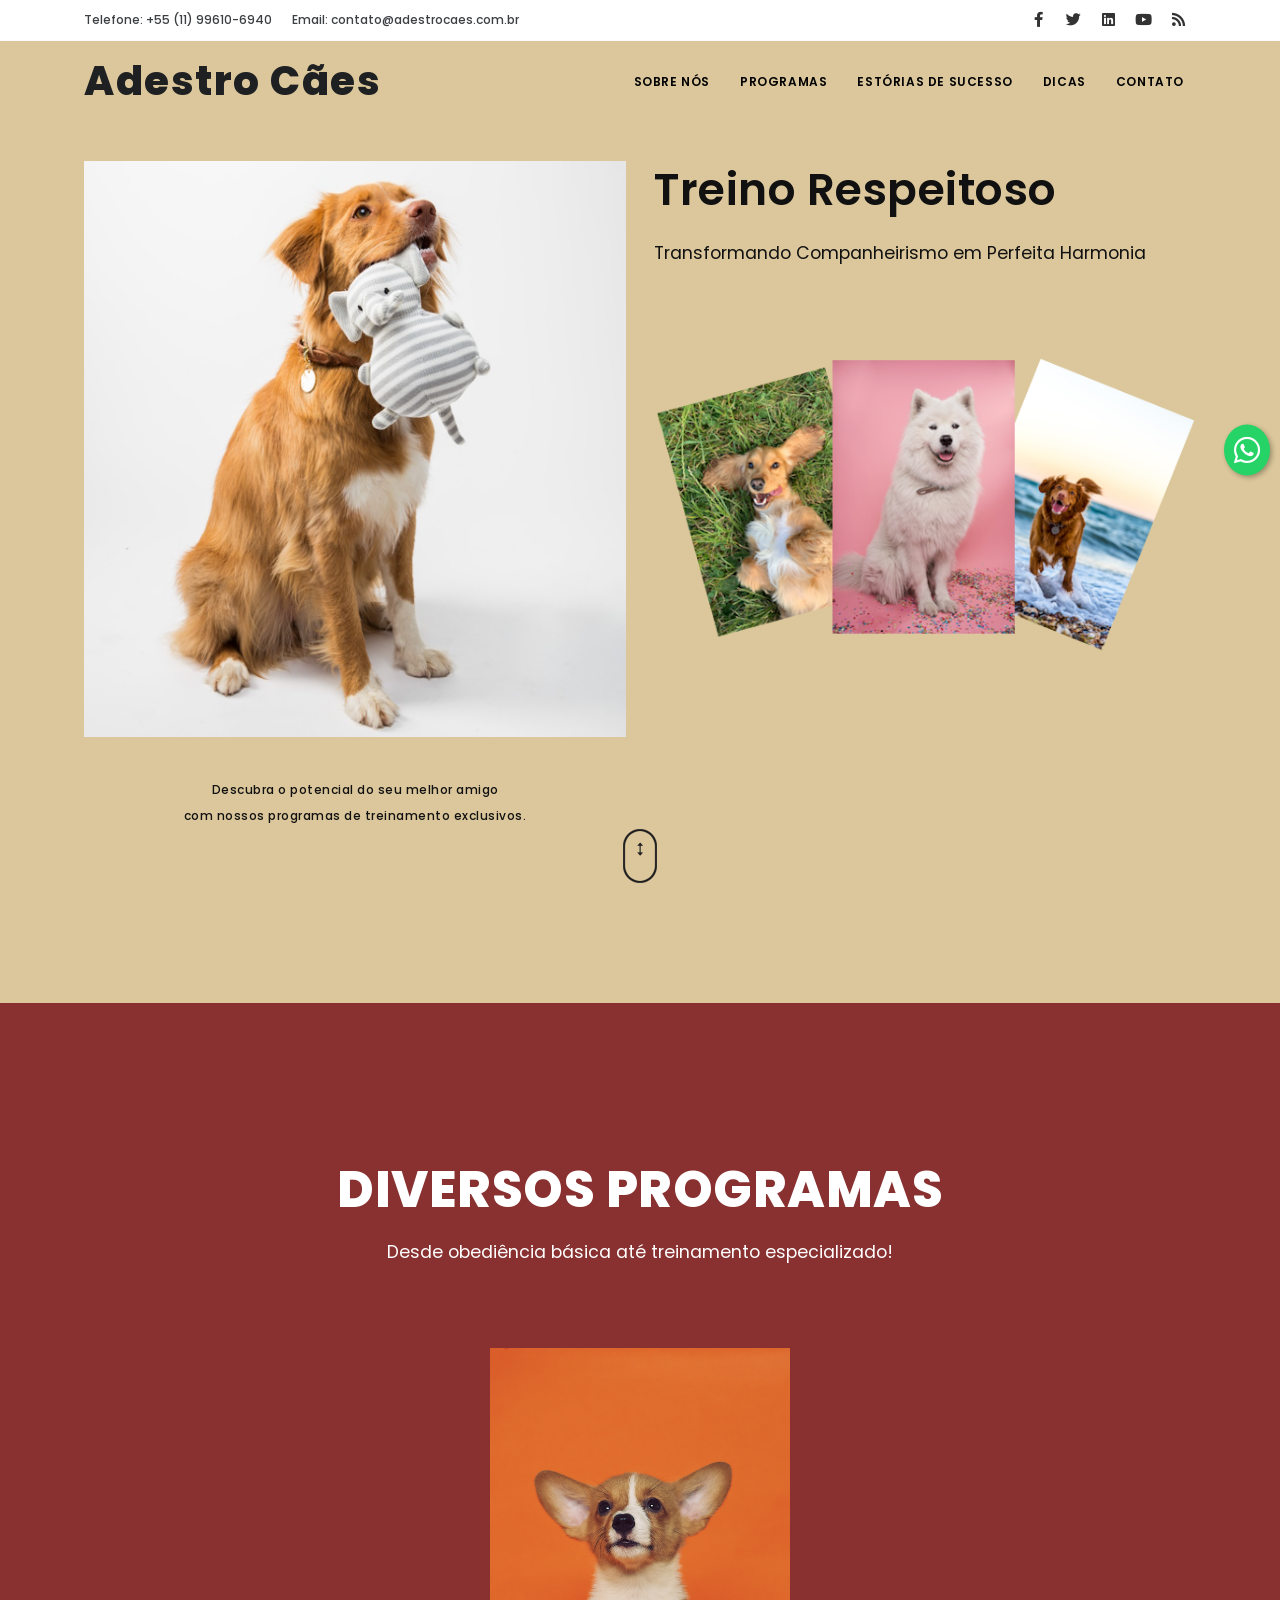
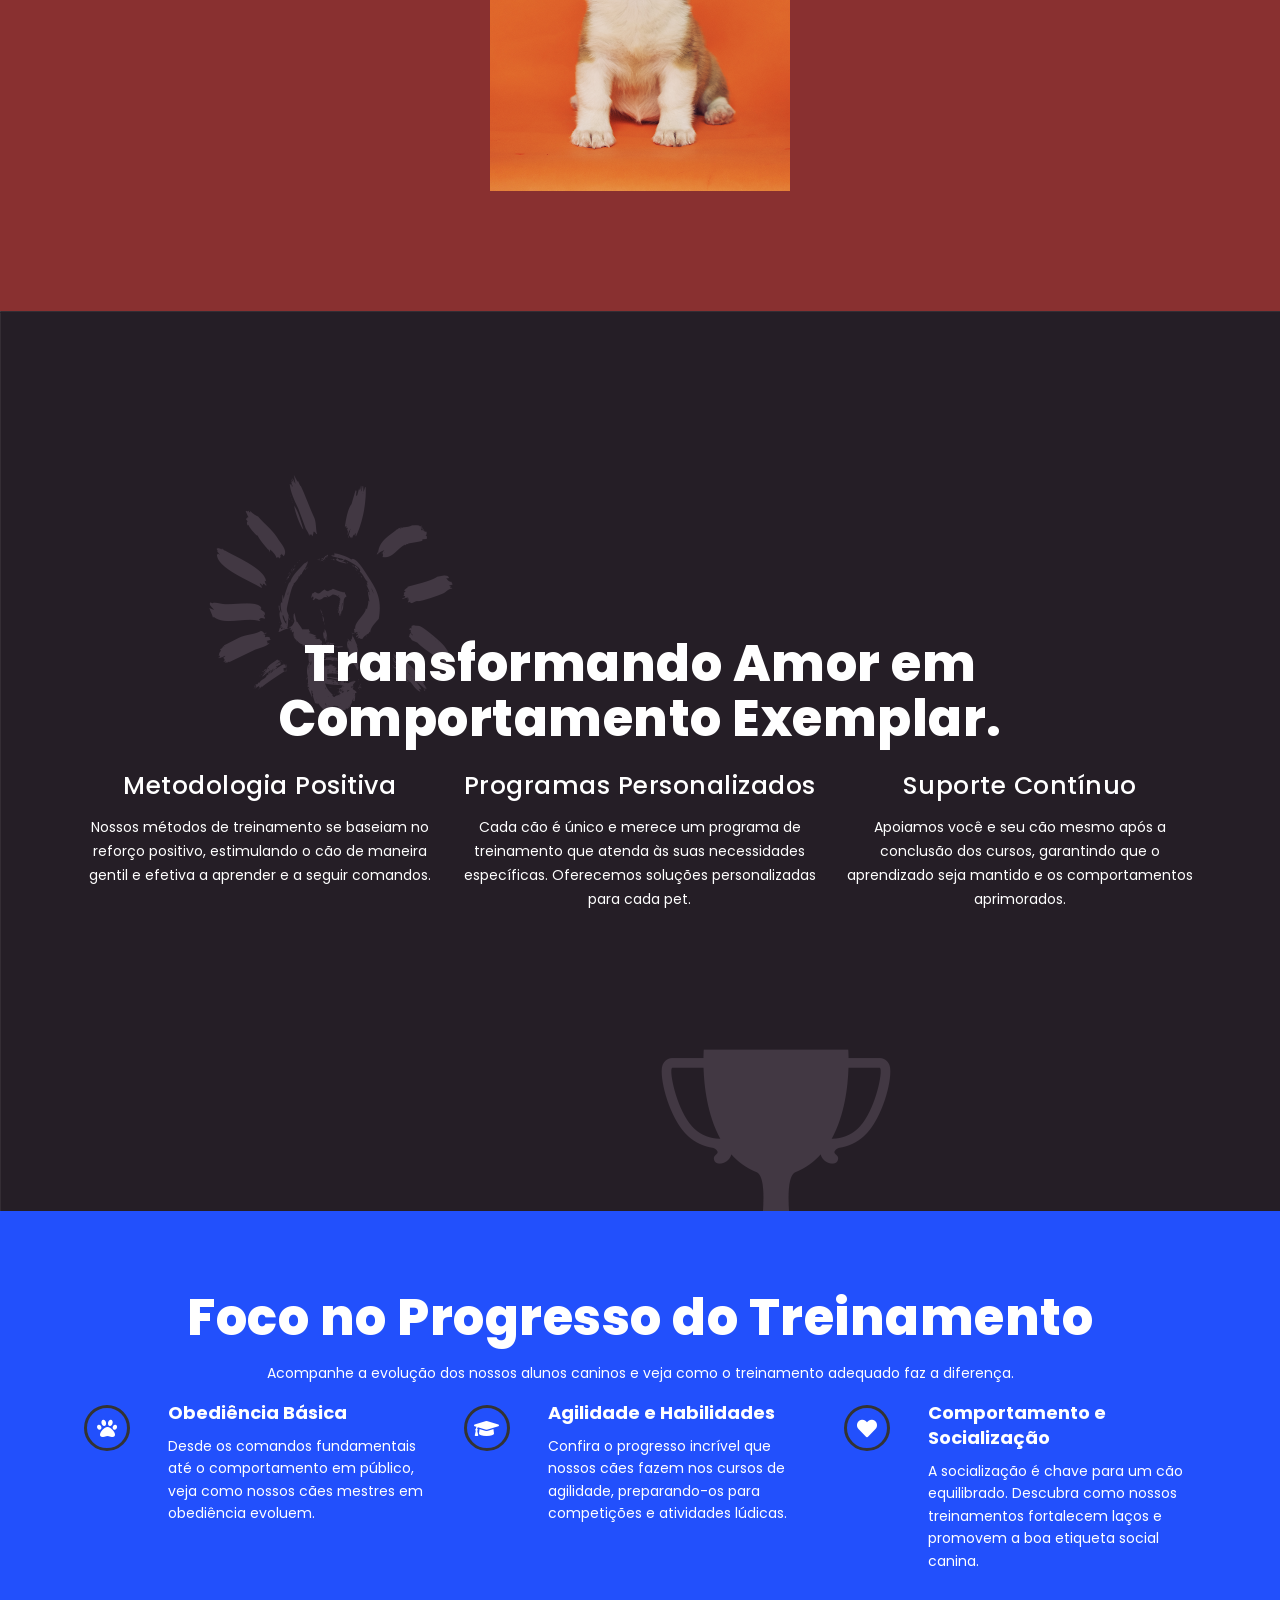
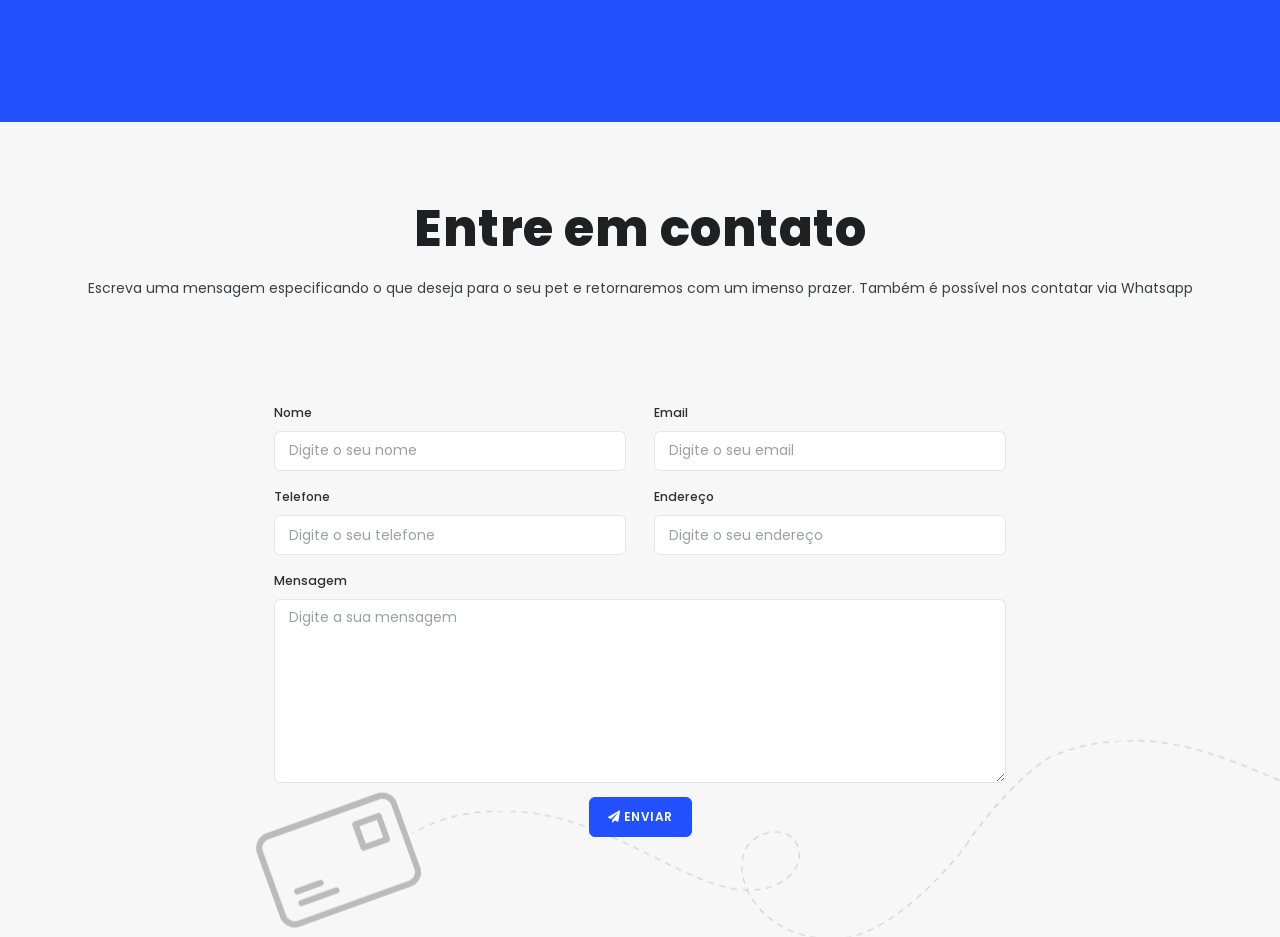
==== index.html @ 1633157c "change name to index" ====
<!DOCTYPE html>
<html lang="en">

<head>
    <meta name="viewport" content="width=device-width, initial-scale=1" />
    <meta http-equiv="content-type" content="text/html; charset=utf-8" />
    <meta name="author" content="INSPIRO" />
    <meta name="description" content="Themeforest Template Polo, html template">
    <link rel="icon" type="image/png" href="images/favicon.png">
    <meta http-equiv="X-UA-Compatible" content="IE=edge">
    <!-- Document title -->
    <title>Adestramento de Cães</title>
    <!-- Stylesheets & Fonts -->
    <link href="css/plugins.css" rel="stylesheet">
    <link href="css/style.css" rel="stylesheet">
    <link href="css/custom.css" rel="stylesheet">
</head>

<body>

    <!-- Body Inner -->
    <div class="body-inner">

      <!-- Topbar -->
      <div id="topbar" class="d-none d-xl-block d-lg-block">
        <div class="container">
            <div class="row">
                <div class="col-md-6">
                    <ul class="top-menu">
                        <li><a href="#">Telefone: +55 (11) 99610-6940</a></li>
                        <li><a href="#">Email: contato@adestrocaes.com.br</a></li>
                    </ul>
                </div>
                <div class="col-md-6 d-none d-sm-block">
                    <div class="social-icons social-icons-colored-hover">
                        <ul>
                            <li class="social-facebook"><a href="#"><i class="fab fa-facebook-f"></i></a></li>
                            <li class="social-twitter"><a href="#"><i class="fab fa-twitter"></i></a></li>
                            <li class="social-linkedin"><a href="#"><i class="fab fa-linkedin"></i></a></li>
                            <li class="social-youtube"><a href="#"><i class="fab fa-youtube"></i></a></li>
                            <li class="social-rss"><a href="#"><i class="fa fa-rss"></i></a></li>
                        </ul>
                    </div>
                </div>
            </div>
        </div>
    </div>
    <!-- end: Topbar -->

        <!-- Header -->
        <header id="header" data-transparent="true">
            <div class="header-inner">
                <div class="container">
                    <!--Logo-->
                    <div id="logo"> <a href="index.html"><span class="logo-default">Adestro Cães</span><span class="logo-dark">Adestro Cães</span></a> </div>
                    <!--End: Logo-->
                    <!-- Search -->
                    <div id="search"><a id="btn-search-close" class="btn-search-close" aria-label="Close search form"><i class="icon-x"></i></a>
                        <form class="search-form" action="search-results-page.html" method="get">
                            <input class="form-control" name="q" type="text" placeholder="Type & Search..." />
                            <span class="text-muted">Start typing & press "Enter" or "ESC" to close</span>
                        </form>
                    </div>
                    <!-- end: search -->
                    <!--Header Extras-->
                    <div class="header-extras">

                    </div>
                    <!--end: Header Extras-->
                    <!--Navigation Resposnive Trigger-->
                    <div id="mainMenu-trigger"> <a class="lines-button x"><span class="lines"></span></a> </div>
                    <!--end: Navigation Resposnive Trigger-->
                    <!--Navigation-->
                    <div id="mainMenu">
                        <div class="container">
                            <nav>
                                <ul>
                                    <li><a href="index.html">Sobre Nós</a></li>
                                    <li><a href="index.html">Programas</a></li>
                                    <li><a href="index.html">Estórias de Sucesso</a></li>
                                    <li><a href="index.html">Dicas</a></li>
                                    <li><a href="index.html">Contato</a></li>
                                </ul>
                            </nav>
                        </div>
                    </div>
                    <!--end: Navigation-->
                </div>
            </div>
        </header>
        <!-- end: Header -->

        <!-- HOME -->
        <section id="section1" data-section-name="Branding Home" class="fullscreen text-light" style="background-color:#dbc79b;">
            <div class="container">
                <div class="container-fullscreen">
                    <div class="text-middle">
                        <div class="row">

                            <div class="col-lg-6 text-dark">
                                <img src="images/dog-with-puppy.jpg" alt="" class="img-fluid">
                                <h6 class="text-center m-t-40">Descubra o potencial do seu melhor amigo <br /> com nossos programas de treinamento exclusivos.</h6>
                            </div>

                            <div class="col-lg-6 text-dark">
                                <h1>Treino Respeitoso</h1>
                                <p class="lead m-b-80">Transformando Companheirismo em Perfeita Harmonia
                                </p>
                                <img src="images/dog-on-grass.png" alt="" class="img-fluid">

                            </div>
                        </div>
                    </div>
                </div>
                <div class="text-center">
                    <a href="#section2" class="scroll-to"><img src="images/scrolldown-mouse-dark.png" alt=""></a>
                </div>
            </div>
        </section>
        <!-- end: HOME -->

        <!-- GOOD THINGS -->
        <section id="section2" class="fullscreen text-light" style="background-color:#893030;">
            <div class="container">
                <div class="container-fullscreen">
                    <div class="text-middle">


                        <div class="text-center">
                            <h1 class="text-medium">DIVERSOS PROGRAMAS</h1>
                            <p class="lead m-b-80">Desde obediência básica até treinamento especializado!</p>


                            <img class="img-fluid center" src="images/dog.png" alt="">


                        </div>
                    </div>
                </div>

            </div>
        </section>
        <!-- end: GOOD THINGS -->

        <!-- ALL ABOUT BRANDING -->
        <section id="section3" class="fullscreen text-light" style="background-image:url(images/background-3.png)">
            <div class="container">
                <div class="container-fullscreen">
                    <div class="text-middle">
                        <div class="text-center">
                            <div class="row">
                                <div class="col-lg-12">
                                    <h1 class="text-medium">Transformando Amor em Comportamento Exemplar.</h1>
                                </div>
                                <div class="col-lg-4">
                                    <h3>Metodologia Positiva</h3>
                                    <p>Nossos métodos de treinamento se baseiam no reforço positivo, estimulando o cão de maneira gentil e efetiva a aprender e a seguir comandos.</p>
                                </div>
                                <div class="col-lg-4">
                                    <h3>Programas Personalizados</h3>
                                    <p>Cada cão é único e merece um programa de treinamento que atenda às suas necessidades específicas. Oferecemos soluções personalizadas para cada pet.</p>
                                </div>
                                <div class="col-lg-4">
                                    <h3>Suporte Contínuo</h3>
                                    <p>Apoiamos você e seu cão mesmo após a conclusão dos cursos, garantindo que o aprendizado seja mantido e os comportamentos aprimorados.</p>
                                </div>
                            </div>


                        </div>
                    </div>
                </div>

            </div>
        </section>
        <!-- end: ALL ABOUT BRANDING -->

        <!-- PROGRESS -->
        <section id="focus-in-progress" class="background-colored text-light">
          <div class="container">
              <div class="row">
                  <div class="col-lg-12">
                      <h2 class="text-medium text-center">Foco no Progresso do Treinamento</h2>
                      <p class="text-center">Acompanhe a evolução dos nossos alunos caninos e veja como o treinamento adequado faz a diferença.</p>
                  </div>
                  <div class="col-lg-4">
                      <div class="icon-box effect medium border small">
                          <div class="icon">
                              <a href="#"><i class="fa fa-paw"></i></a>
                          </div>
                          <h3>Obediência Básica</h3>
                          <p>Desde os comandos fundamentais até o comportamento em público, veja como nossos cães mestres em obediência evoluem.</p>
                      </div>
                  </div>
                  <div class="col-lg-4">
                      <div class="icon-box effect medium border small">
                          <div class="icon">
                              <a href="#"><i class="fa fa-graduation-cap"></i></a>
                          </div>
                          <h3>Agilidade e Habilidades</h3>
                          <p>Confira o progresso incrível que nossos cães fazem nos cursos de agilidade, preparando-os para competições e atividades lúdicas.</p>
                      </div>
                  </div>
                  <div class="col-lg-4">
                      <div class="icon-box effect medium border small">
                          <div class="icon">
                              <a href="#"><i class="fa fa-heart"></i></a>
                          </div>
                          <h3>Comportamento e Socialização</h3>
                          <p>A socialização é chave para um cão equilibrado. Descubra como nossos treinamentos fortalecem laços e promovem a boa etiqueta social canina.</p>
                      </div>
                  </div>
              </div>
          </div>
        </section>
        <!-- PROGRESS -->

        <!-- GET IN TOUCH -->
        <section class="background-grey" style="background-image:url(images/background-4.png)">
            <div class="container">

                <div class="text-center m-b-100">
                    <h1 class="text-medium">Entre em contato</h1>
                    <p>Escreva uma mensagem especificando o que deseja para o seu pet e retornaremos com um imenso prazer. Também é possível nos contatar via Whatsapp</p>
                </div>
                <div class="row">
                    <div class="col-lg-8 center">
                        <form class="widget-contact-form" novalidate action="include/contact-form.php" role="form" method="post">
                            <div class="row">
                                <div class="form-group col-md-6">
                                    <label for="name">Nome</label>
                                    <input type="text" aria-required="true" name="widget-contact-form-name" class="form-control required name" placeholder="Digite o seu nome">
                                </div>
                                <div class="form-group col-md-6">
                                    <label for="email">Email</label>
                                    <input type="email" aria-required="true" required name="widget-contact-form-email" class="form-control required email" placeholder="Digite o seu email">
                                </div>
                            </div>
                            <div class="row">
                                <div class="form-group col-md-6">
                                    <label for="subject">Telefone</label>
                                    <input type="text" name="widget-contact-form-phone" class="form-control" placeholder="Digite o seu telefone">
                                </div>
                                <div class="form-group col-md-6">
                                    <label for="subject">Endereço</label>
                                    <input type="text" name="widget-contact-form-company" class="form-control" placeholder="Digite o seu endereço">
                                </div>
                            </div>
                            <div class="form-group">
                                <label for="message">Mensagem</label>
                                <textarea type="text" name="widget-contact-form-message" rows="8" class="form-control required" placeholder="Digite a sua mensagem"></textarea>
                            </div>
                            <div class="row">
                                <div class="form-group text-center">
                                    <button class="btn center" type="submit" id="form-submit"><i class="fa fa-paper-plane"></i>&nbsp;Enviar</button>
                                </div>
                            </div>
                        </form>

                    </div>
                </div>
            </div>
        </section>
        <!-- end: GET IN TOUCH -->
        <a href="https://wa.me/yourphonenumber" class="whatsapp-fixed" target="_blank">
          <i class="fab fa-whatsapp whatsapp-icon"></i>
        </a>
      
    </div>
    <!-- end: Body Inner -->

    <!-- Scroll top -->
    <a id="scrollTop"><i class="icon-chevron-up"></i><i class="icon-chevron-up"></i></a>
    <!--Plugins-->
    <script src="js/jquery.js"></script>
    <script src="js/plugins.js"></script>

    <!--Template functions-->
    <script src="js/functions.js"></script>

</body>

</html>
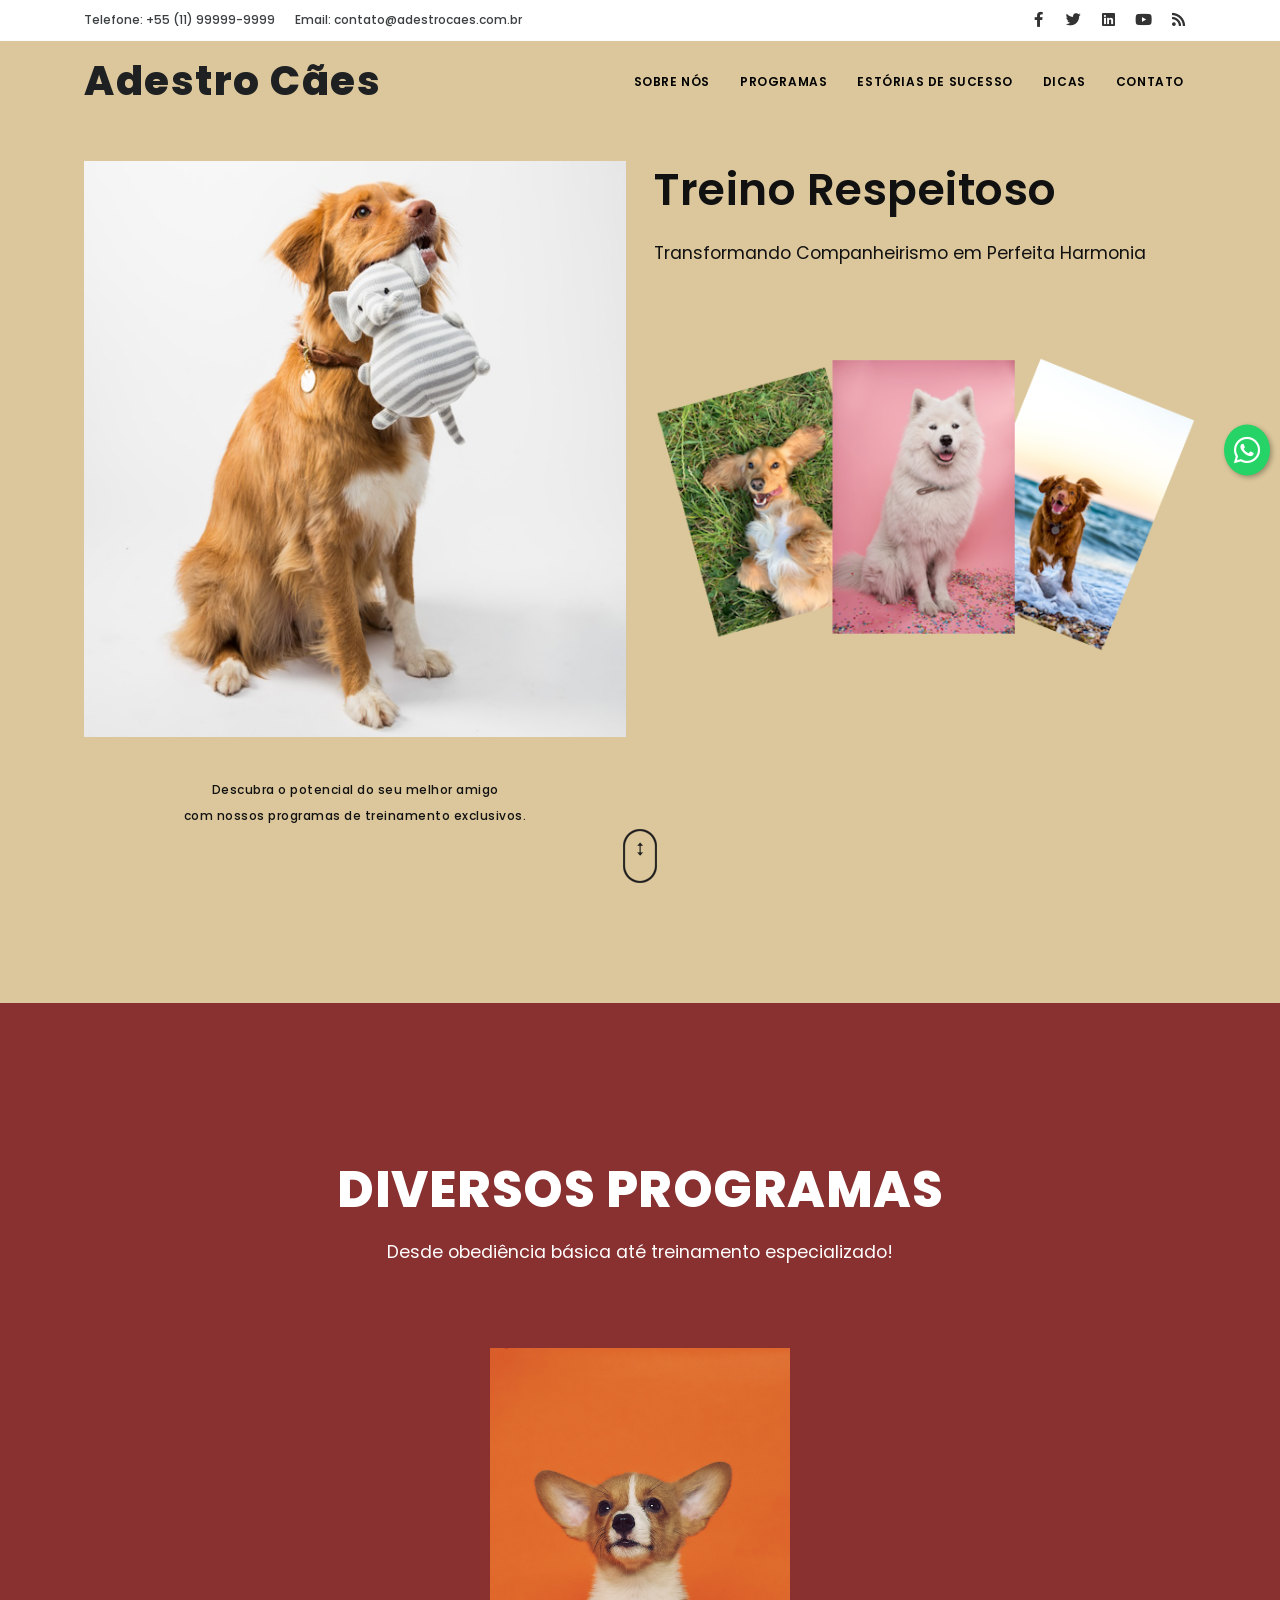
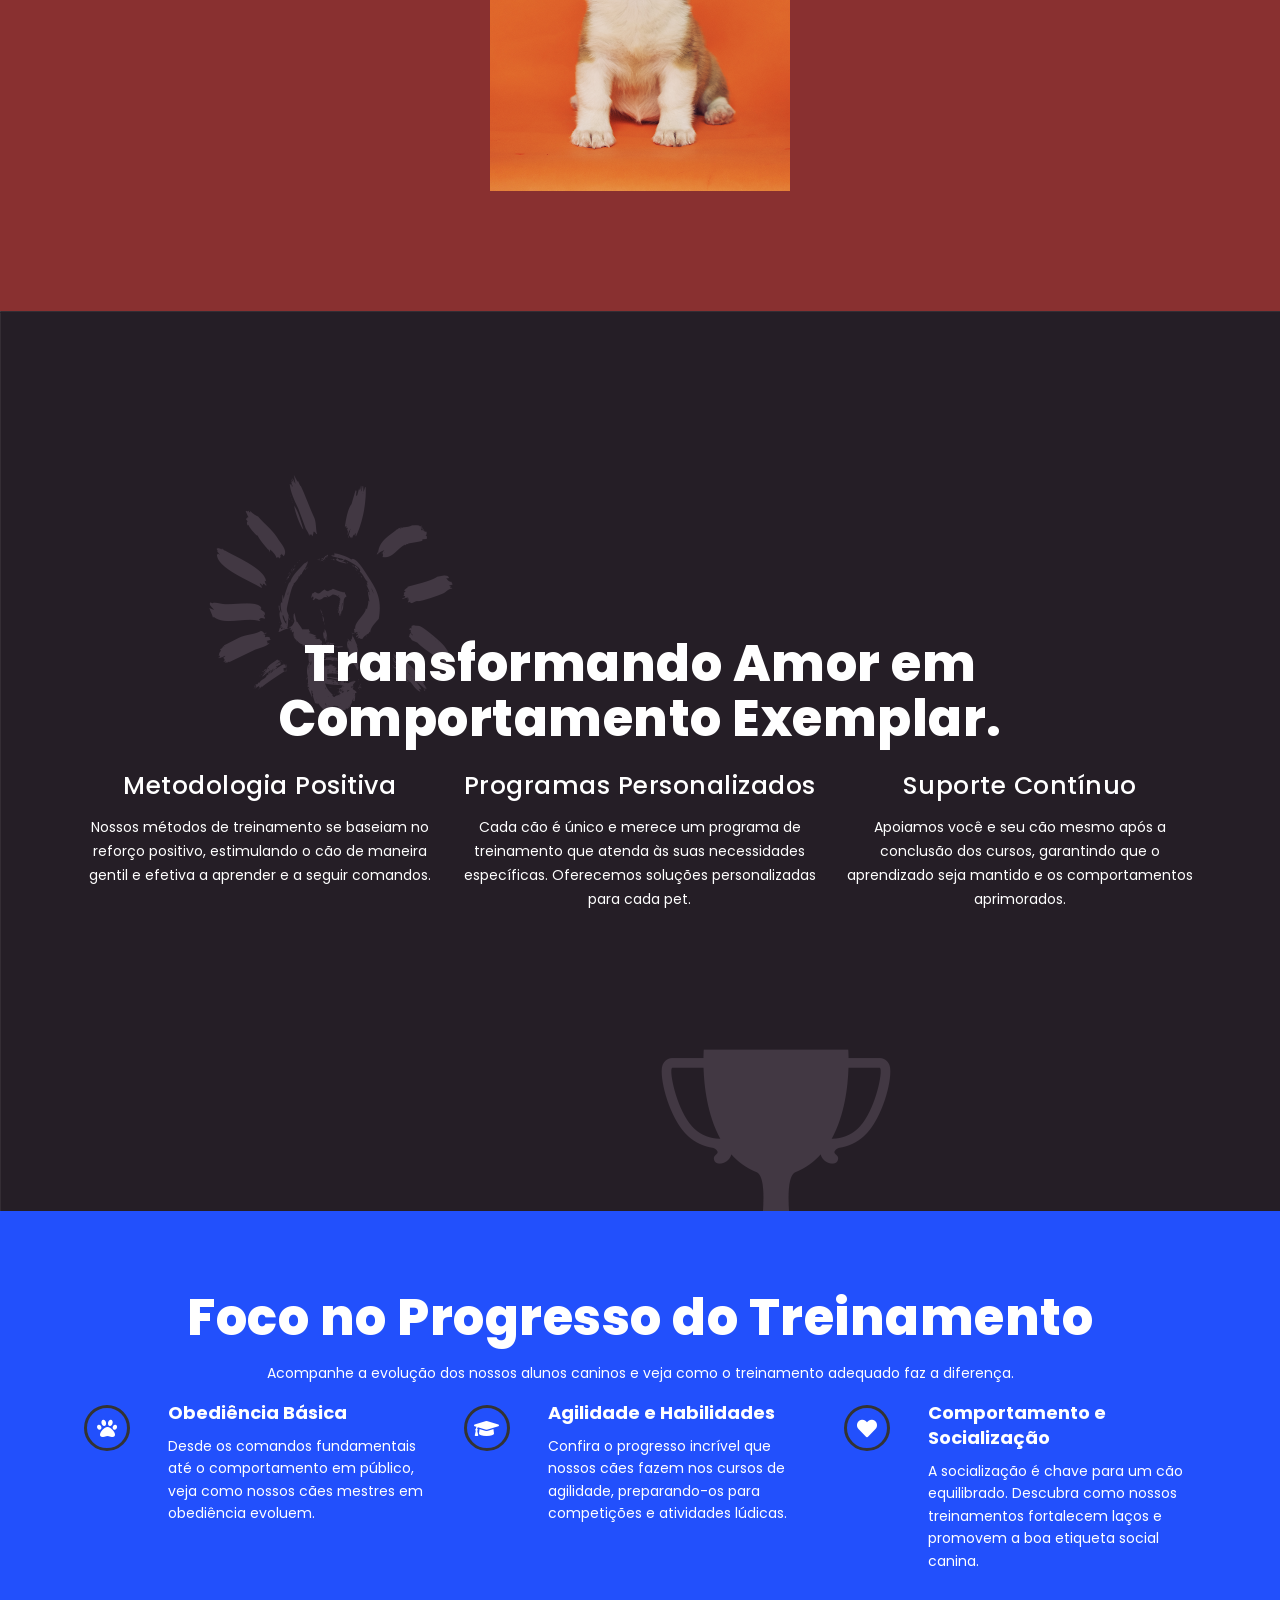
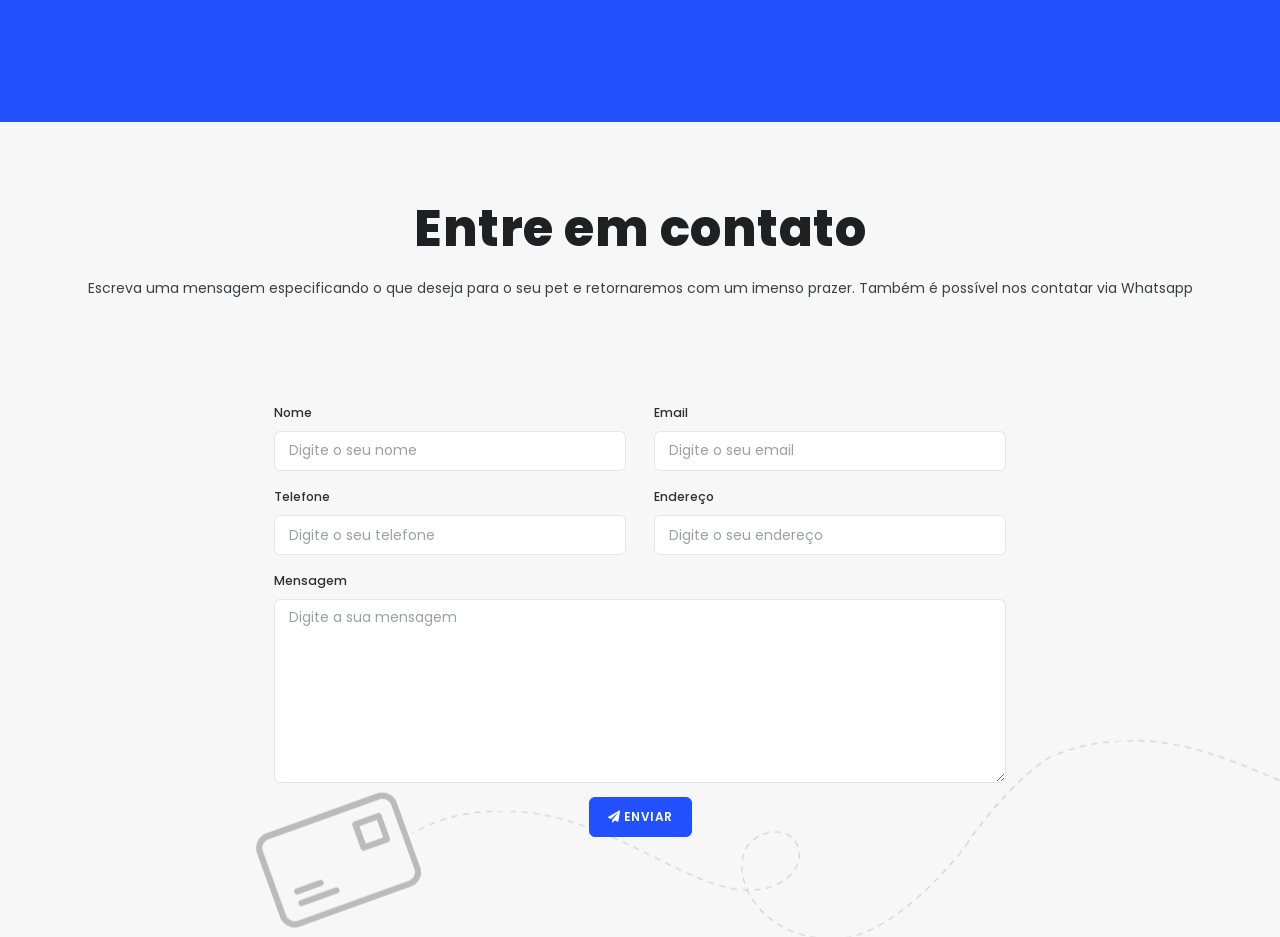
==== commit 5280b35f: "chore: remove number" ====
--- a/index.html
+++ b/index.html
@@ -27,7 +27,7 @@
             <div class="row">
                 <div class="col-md-6">
                     <ul class="top-menu">
-                        <li><a href="#">Telefone: +55 (11) 99610-6940</a></li>
+                        <li><a href="#">Telefone: +55 (11) 99999-9999</a></li>
                         <li><a href="#">Email: contato@adestrocaes.com.br</a></li>
                     </ul>
                 </div>
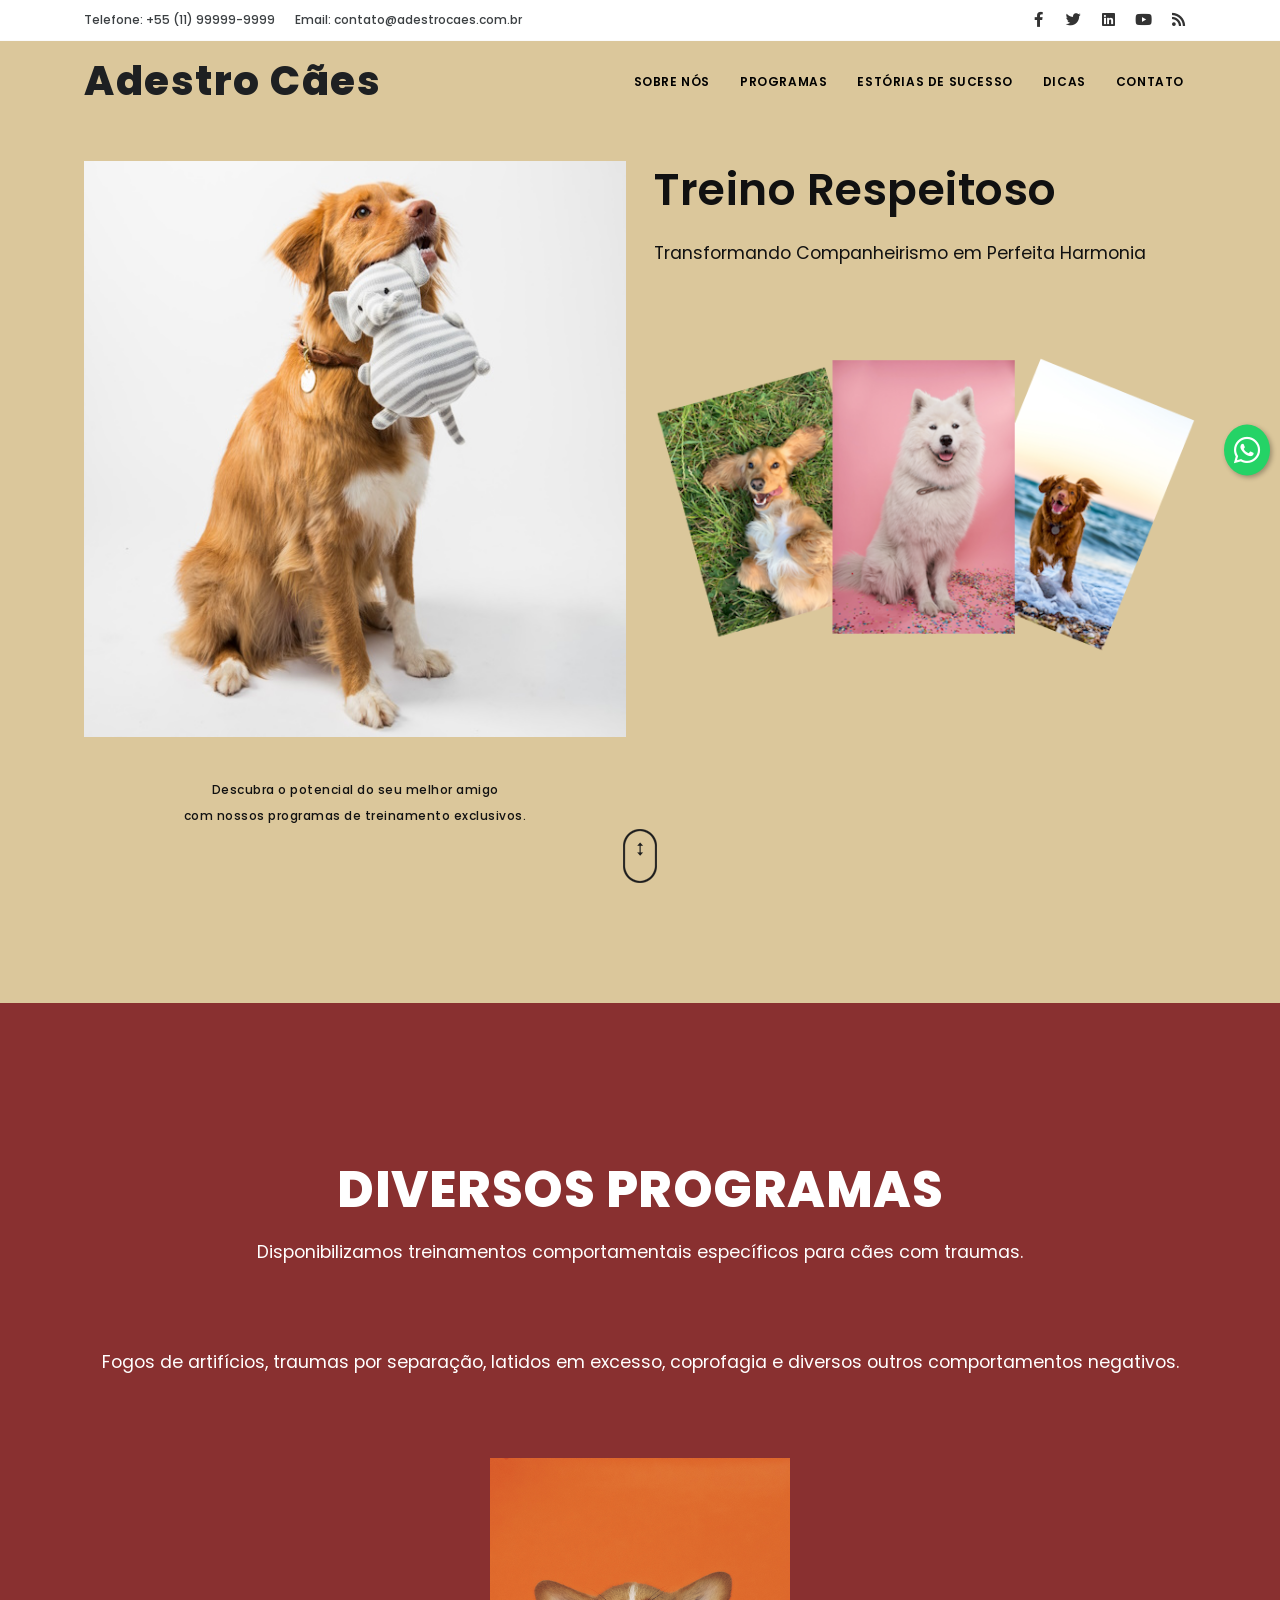
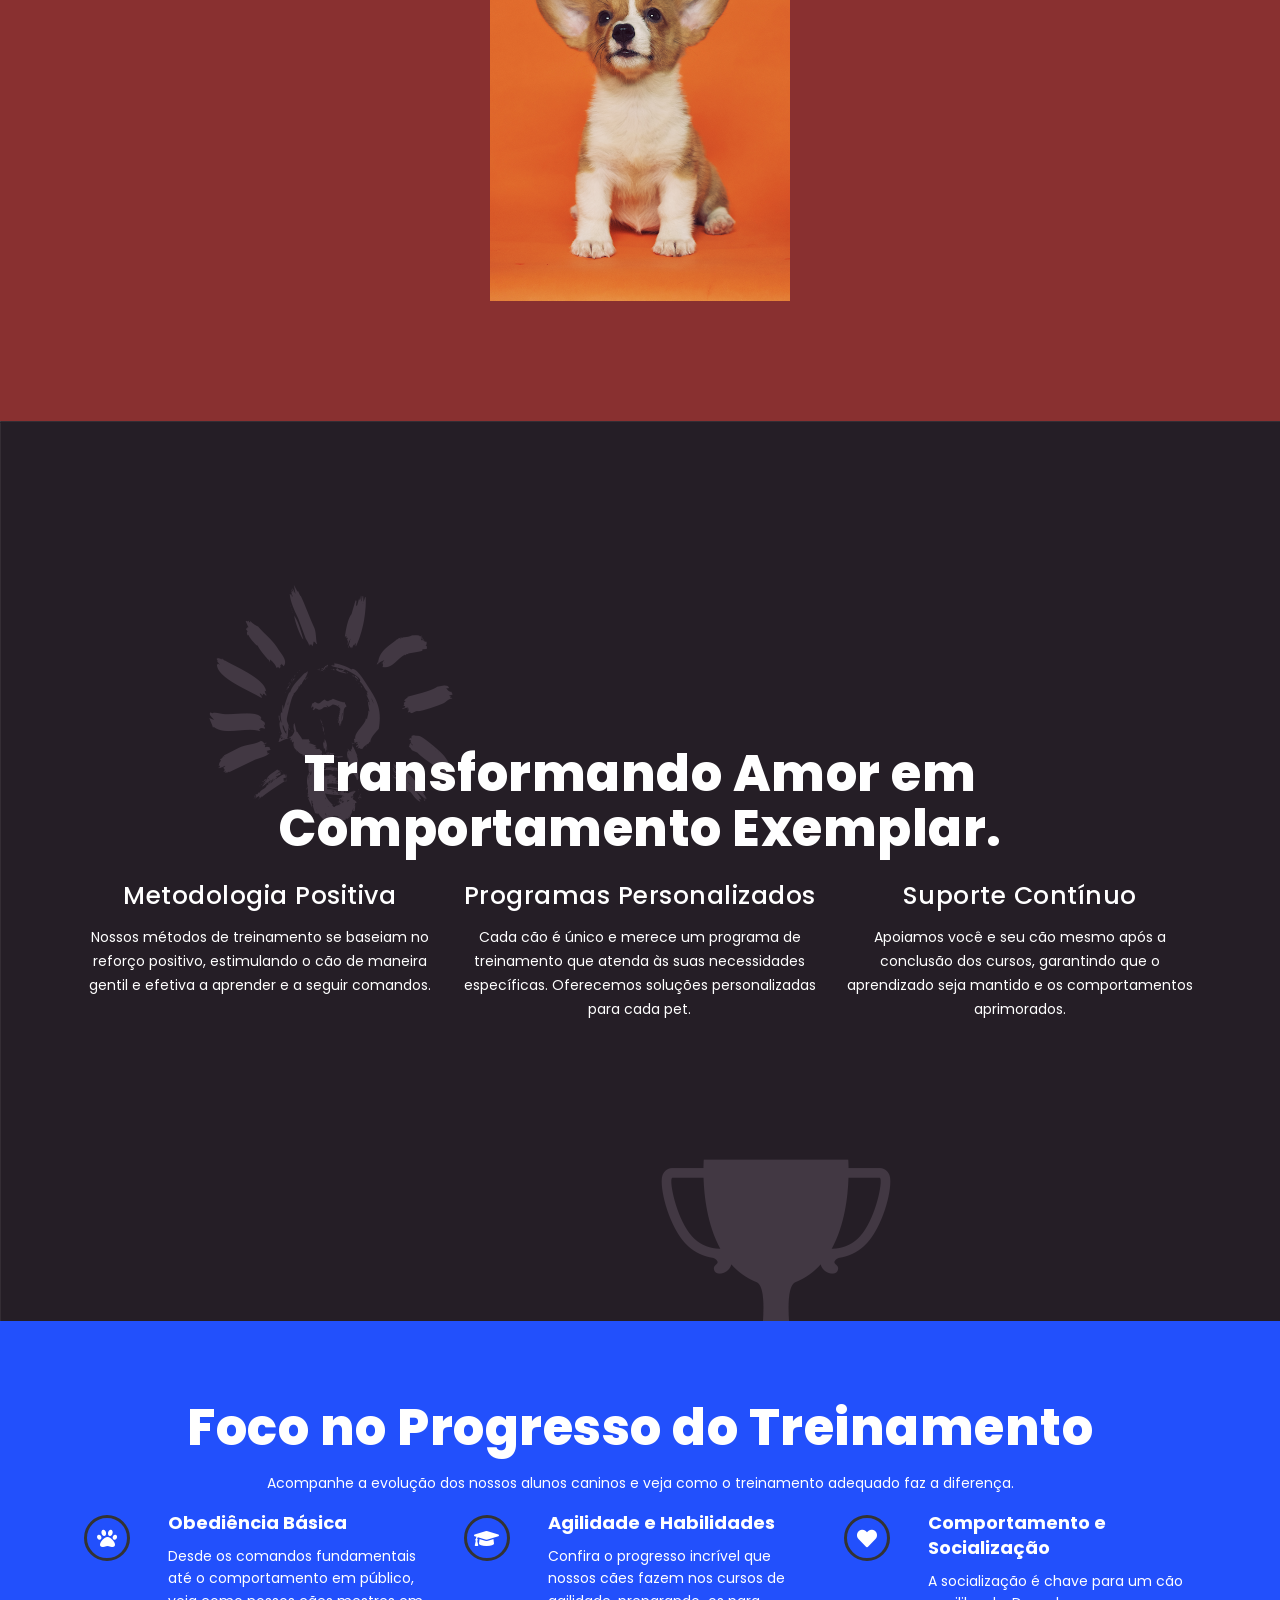
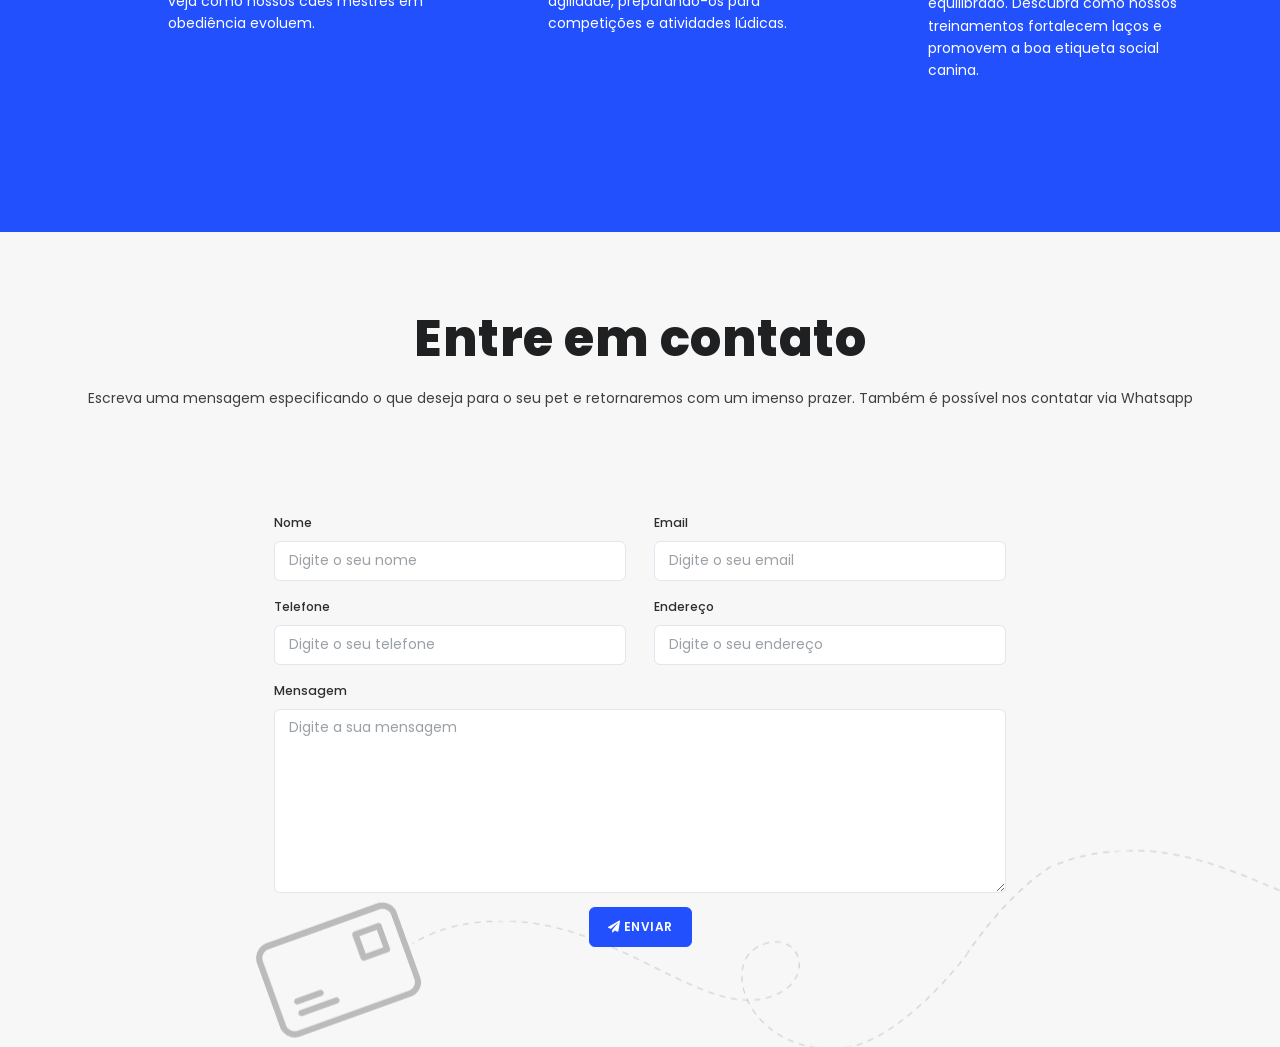
==== commit e4172e4c: "refactor: remove link, change text and whatsapp" ====
--- a/index.html
+++ b/index.html
@@ -27,7 +27,7 @@
             <div class="row">
                 <div class="col-md-6">
                     <ul class="top-menu">
-                        <li><a href="#">Telefone: +55 (11) 99999-9999</a></li>
+                        <li><a href="https://api.whatsapp.com/send?phone=551138922196">Telefone: +55 (11) 99999-9999</a></li>
                         <li><a href="#">Email: contato@adestrocaes.com.br</a></li>
                     </ul>
                 </div>
@@ -128,7 +128,8 @@
 
                         <div class="text-center">
                             <h1 class="text-medium">DIVERSOS PROGRAMAS</h1>
-                            <p class="lead m-b-80">Desde obediência básica até treinamento especializado!</p>
+                            <p class="lead m-b-80">Disponibilizamos treinamentos comportamentais específicos para cães com traumas.</p>
+                            <p class="lead m-b-80">Fogos de artifícios, traumas por separação, latidos em excesso, coprofagia e diversos outros comportamentos negativos.</p>
 
 
                             <img class="img-fluid center" src="images/dog.png" alt="">
@@ -186,7 +187,7 @@
                   <div class="col-lg-4">
                       <div class="icon-box effect medium border small">
                           <div class="icon">
-                              <a href="#"><i class="fa fa-paw"></i></a>
+                              <i class="fa fa-paw"></i>
                           </div>
                           <h3>Obediência Básica</h3>
                           <p>Desde os comandos fundamentais até o comportamento em público, veja como nossos cães mestres em obediência evoluem.</p>
@@ -195,7 +196,7 @@
                   <div class="col-lg-4">
                       <div class="icon-box effect medium border small">
                           <div class="icon">
-                              <a href="#"><i class="fa fa-graduation-cap"></i></a>
+                              <i class="fa fa-graduation-cap"></i>
                           </div>
                           <h3>Agilidade e Habilidades</h3>
                           <p>Confira o progresso incrível que nossos cães fazem nos cursos de agilidade, preparando-os para competições e atividades lúdicas.</p>
@@ -204,7 +205,7 @@
                   <div class="col-lg-4">
                       <div class="icon-box effect medium border small">
                           <div class="icon">
-                              <a href="#"><i class="fa fa-heart"></i></a>
+                              <i class="fa fa-heart"></i>
                           </div>
                           <h3>Comportamento e Socialização</h3>
                           <p>A socialização é chave para um cão equilibrado. Descubra como nossos treinamentos fortalecem laços e promovem a boa etiqueta social canina.</p>
@@ -262,7 +263,7 @@
             </div>
         </section>
         <!-- end: GET IN TOUCH -->
-        <a href="https://wa.me/yourphonenumber" class="whatsapp-fixed" target="_blank">
+        <a href="https://api.whatsapp.com/send?phone=" class="whatsapp-fixed" target="_blank">
           <i class="fab fa-whatsapp whatsapp-icon"></i>
         </a>
       
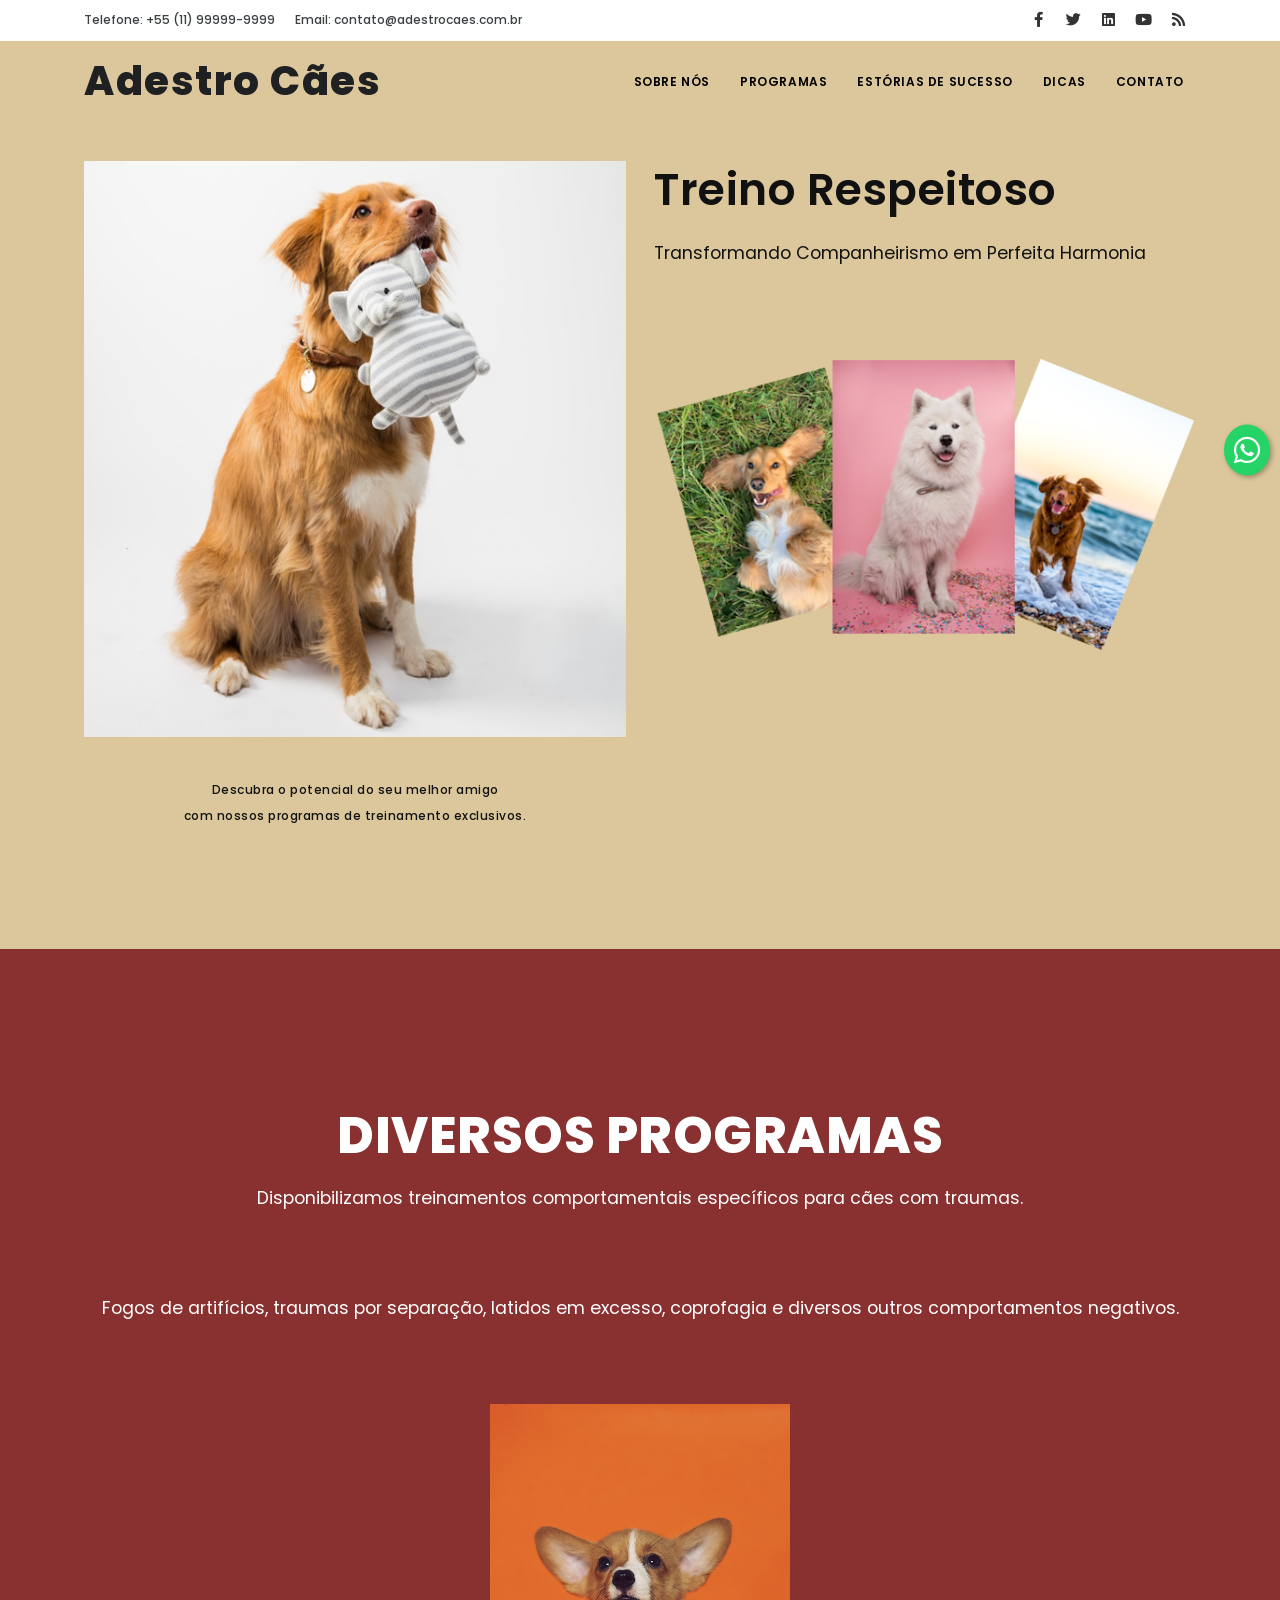
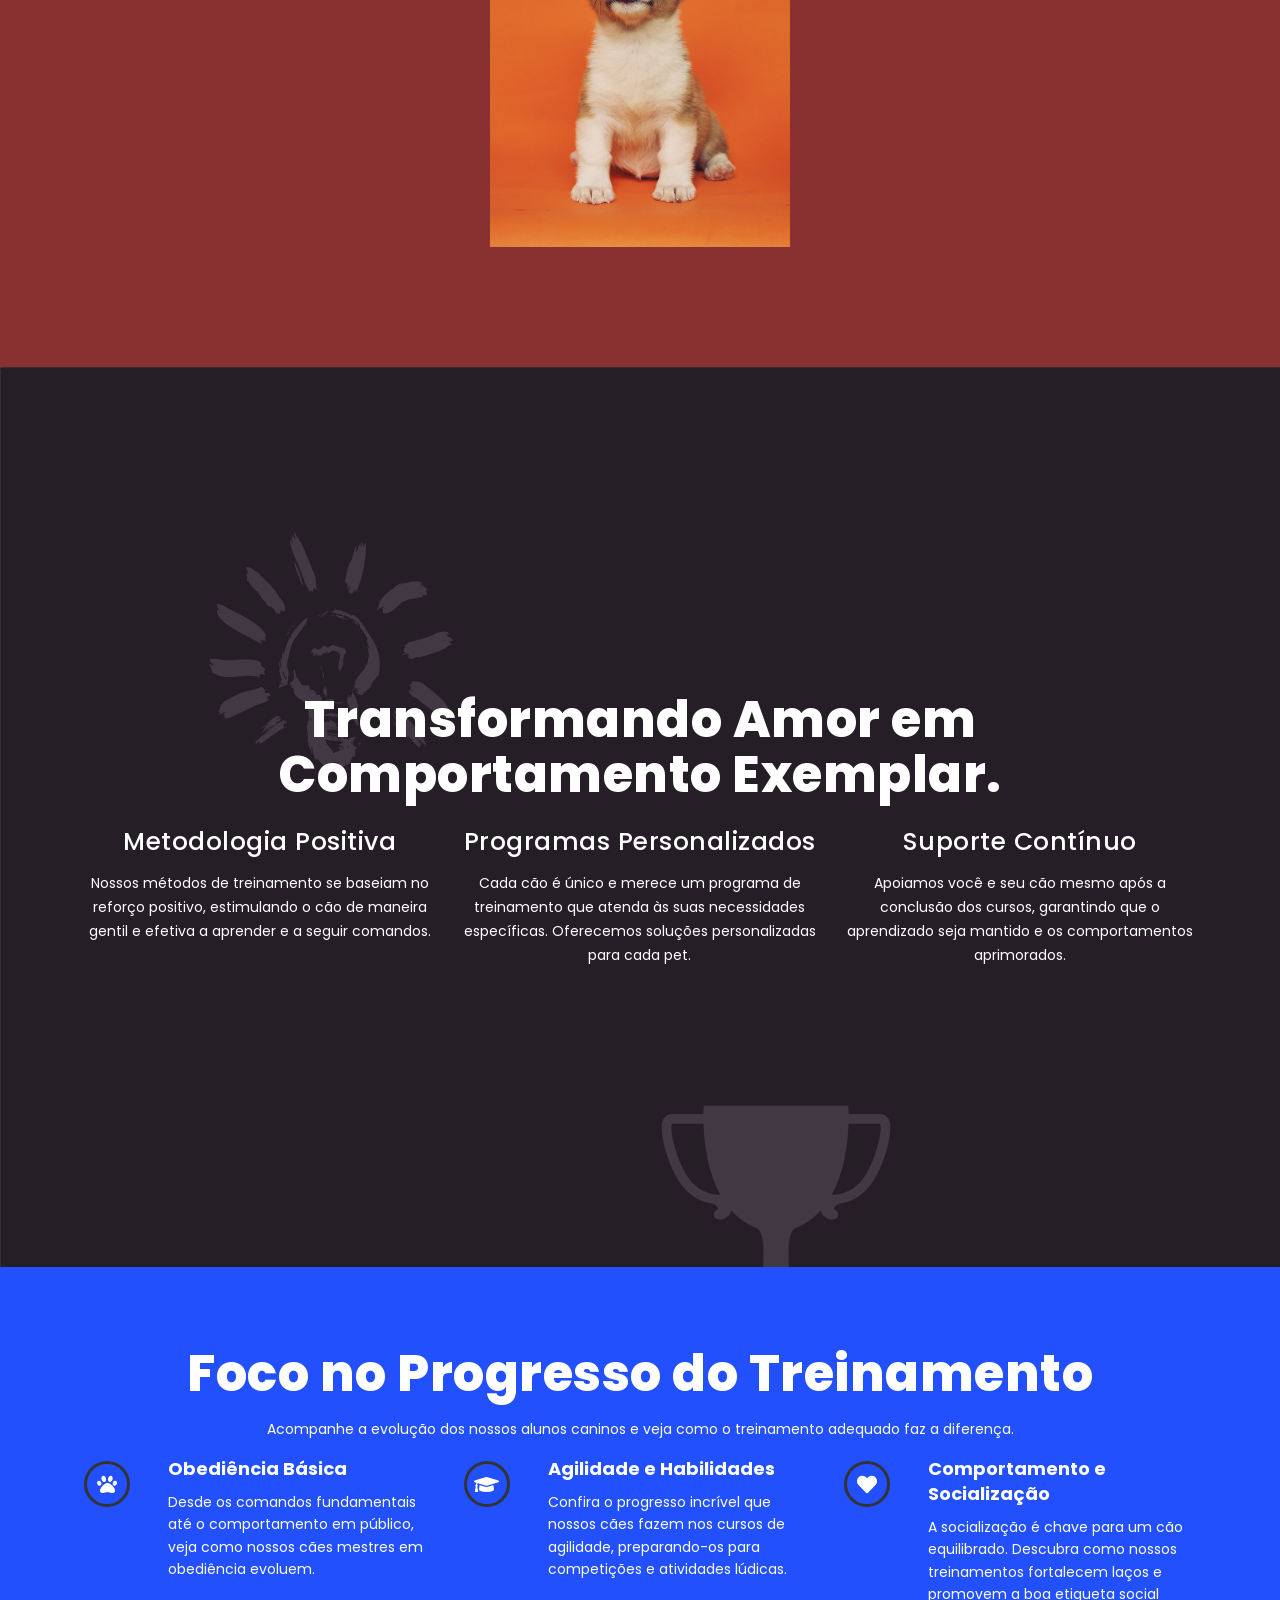
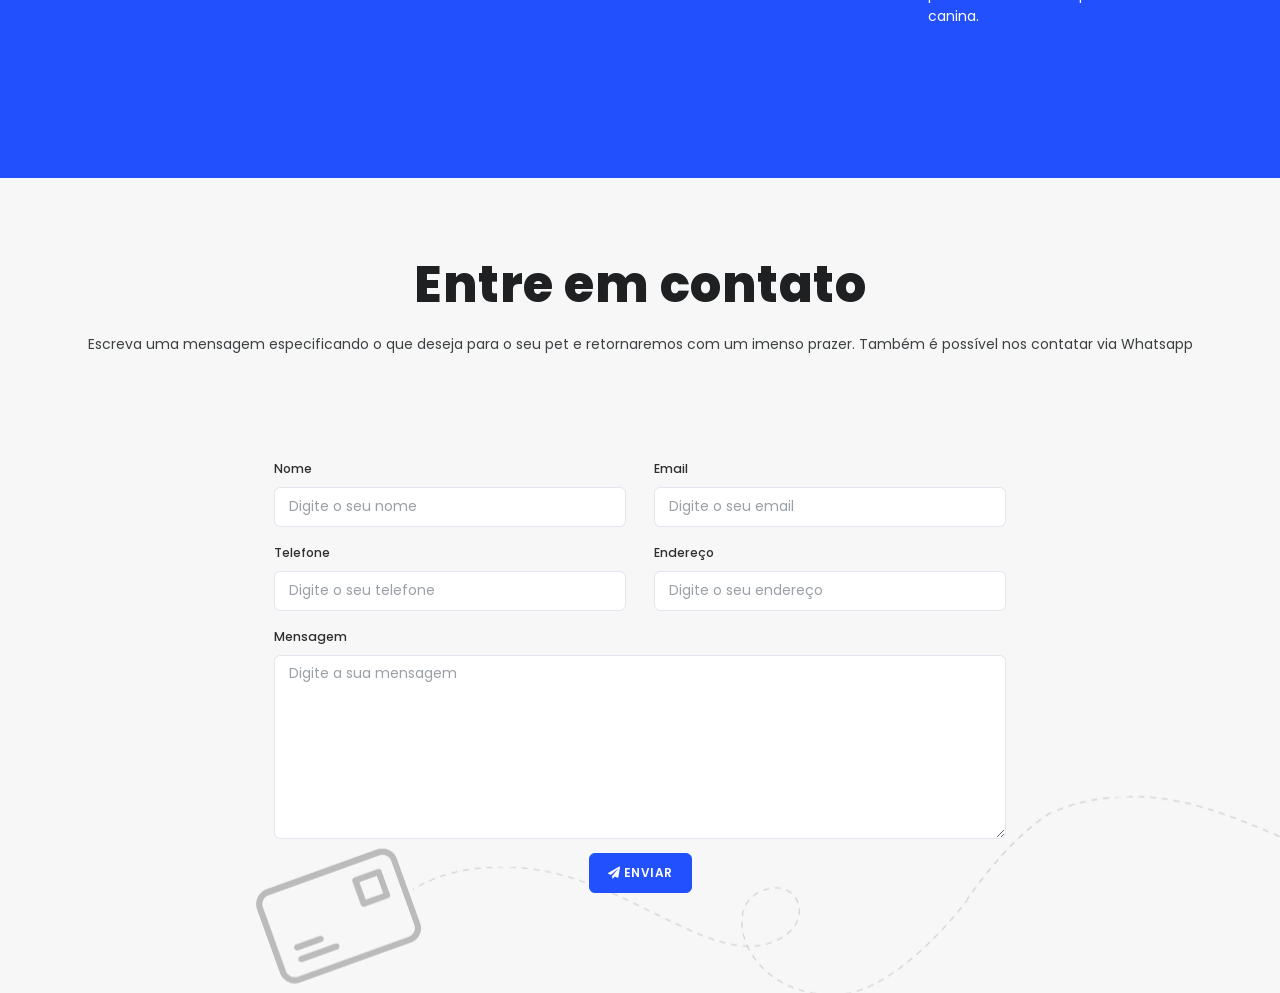
==== commit 567ffc23: "chore: remove wrong number" ====
--- a/index.html
+++ b/index.html
@@ -27,7 +27,7 @@
             <div class="row">
                 <div class="col-md-6">
                     <ul class="top-menu">
-                        <li><a href="https://api.whatsapp.com/send?phone=551138922196">Telefone: +55 (11) 99999-9999</a></li>
+                        <li><a href="https://api.whatsapp.com/send?phone=">Telefone: +55 (11) 99999-9999</a></li>
                         <li><a href="#">Email: contato@adestrocaes.com.br</a></li>
                     </ul>
                 </div>
@@ -112,9 +112,6 @@
                         </div>
                     </div>
                 </div>
-                <div class="text-center">
-                    <a href="#section2" class="scroll-to"><img src="images/scrolldown-mouse-dark.png" alt=""></a>
-                </div>
             </div>
         </section>
         <!-- end: HOME -->
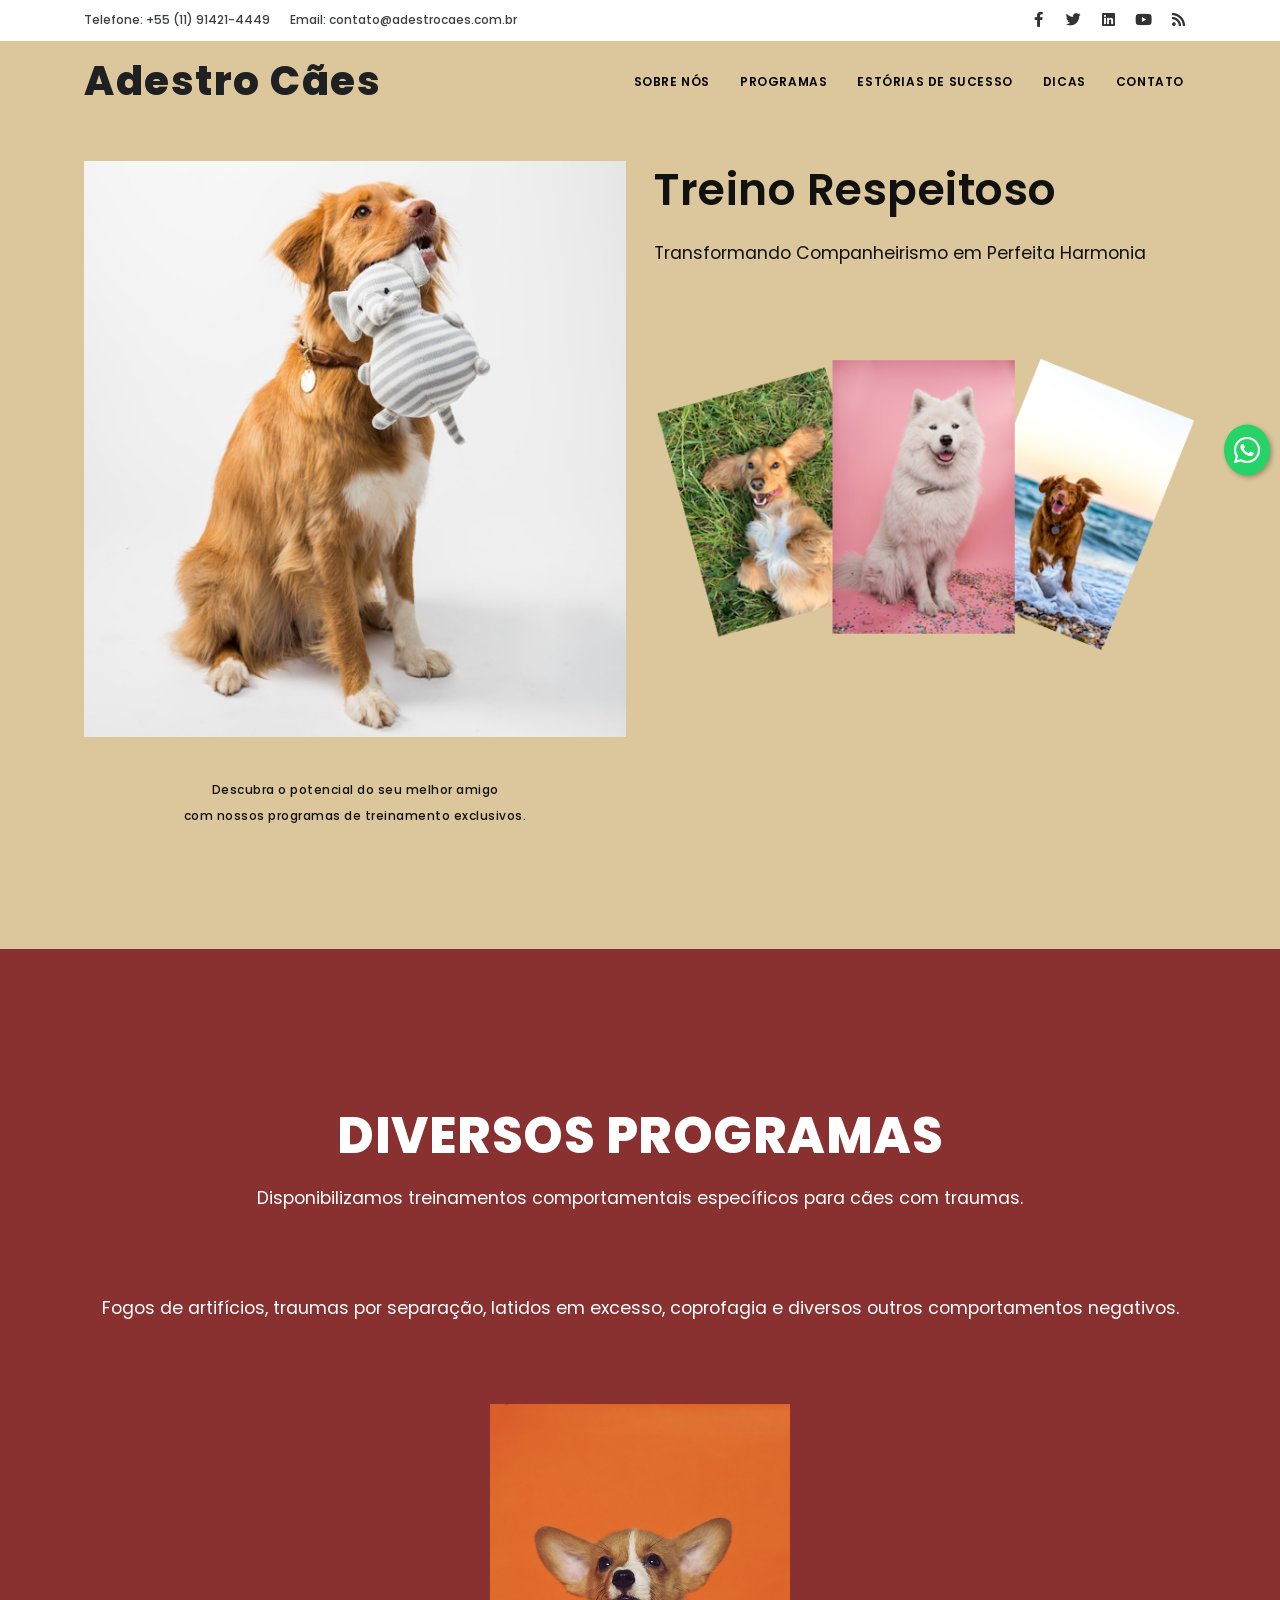
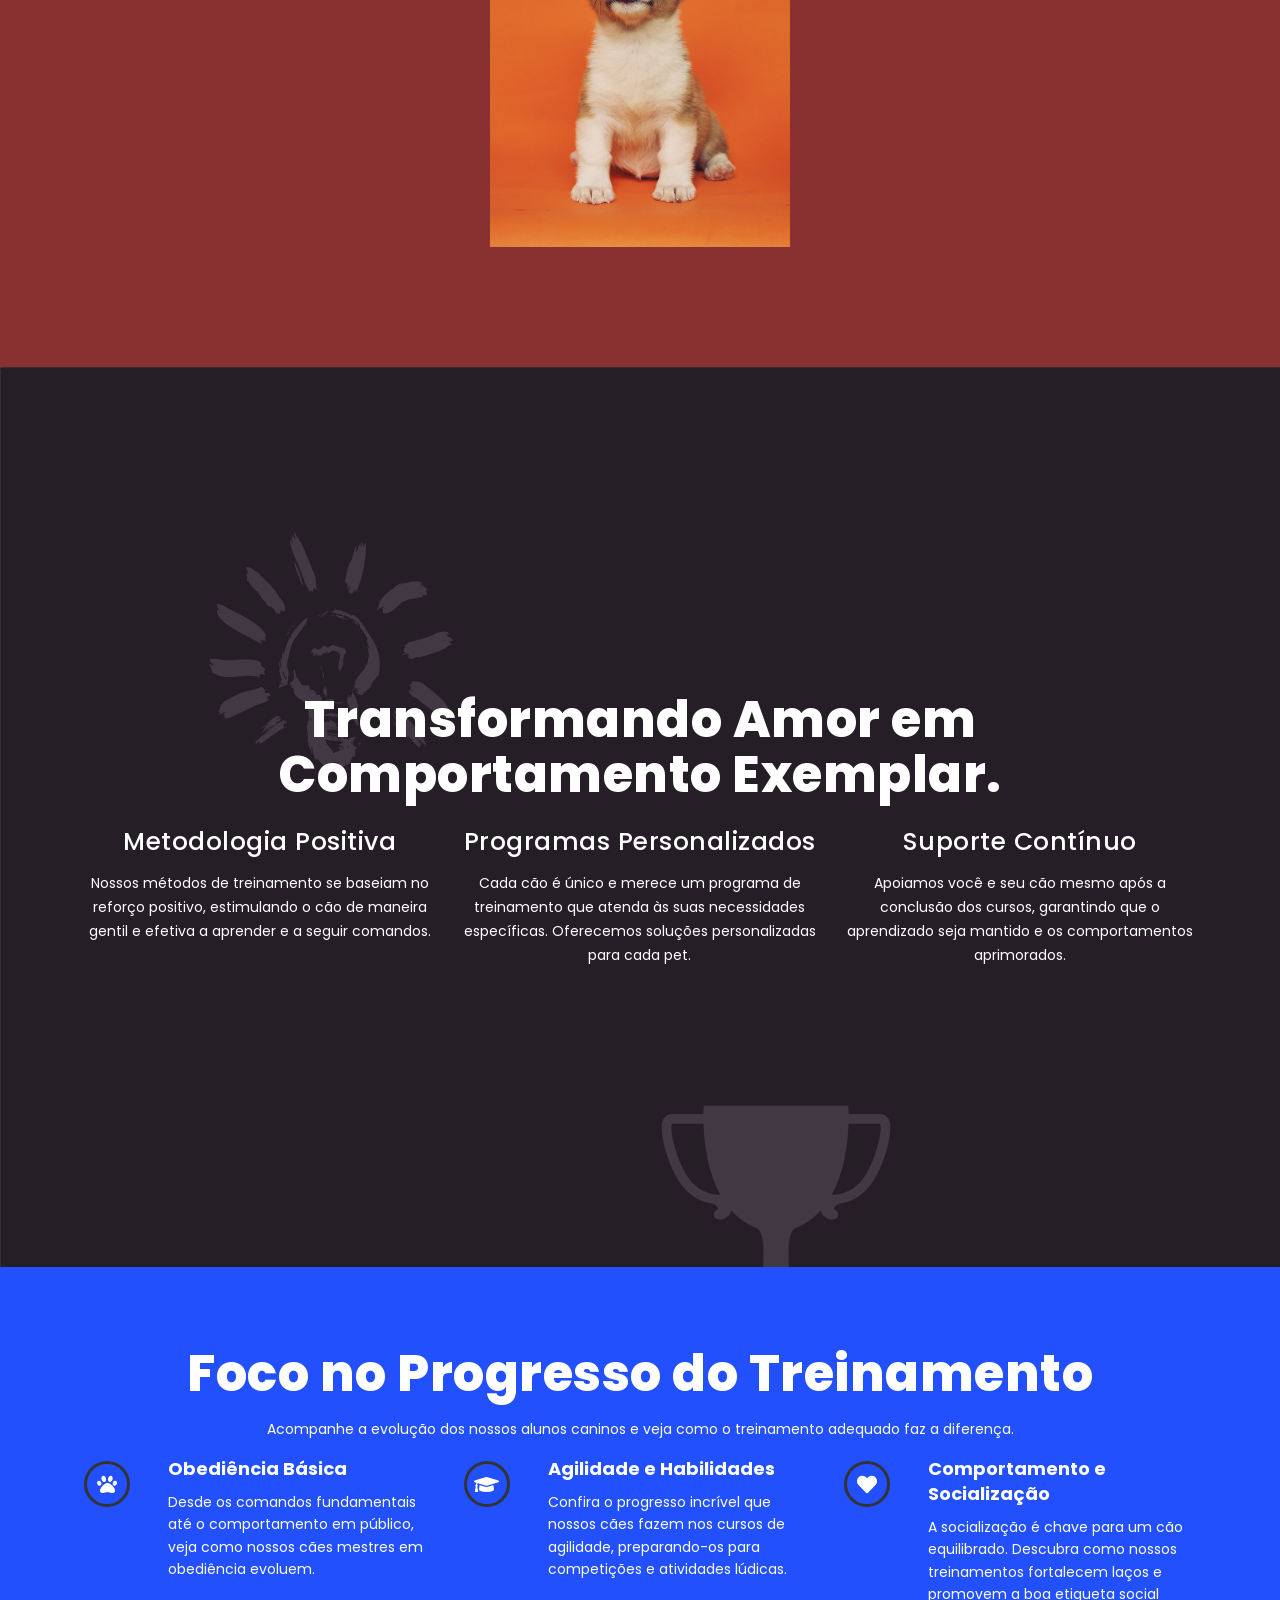
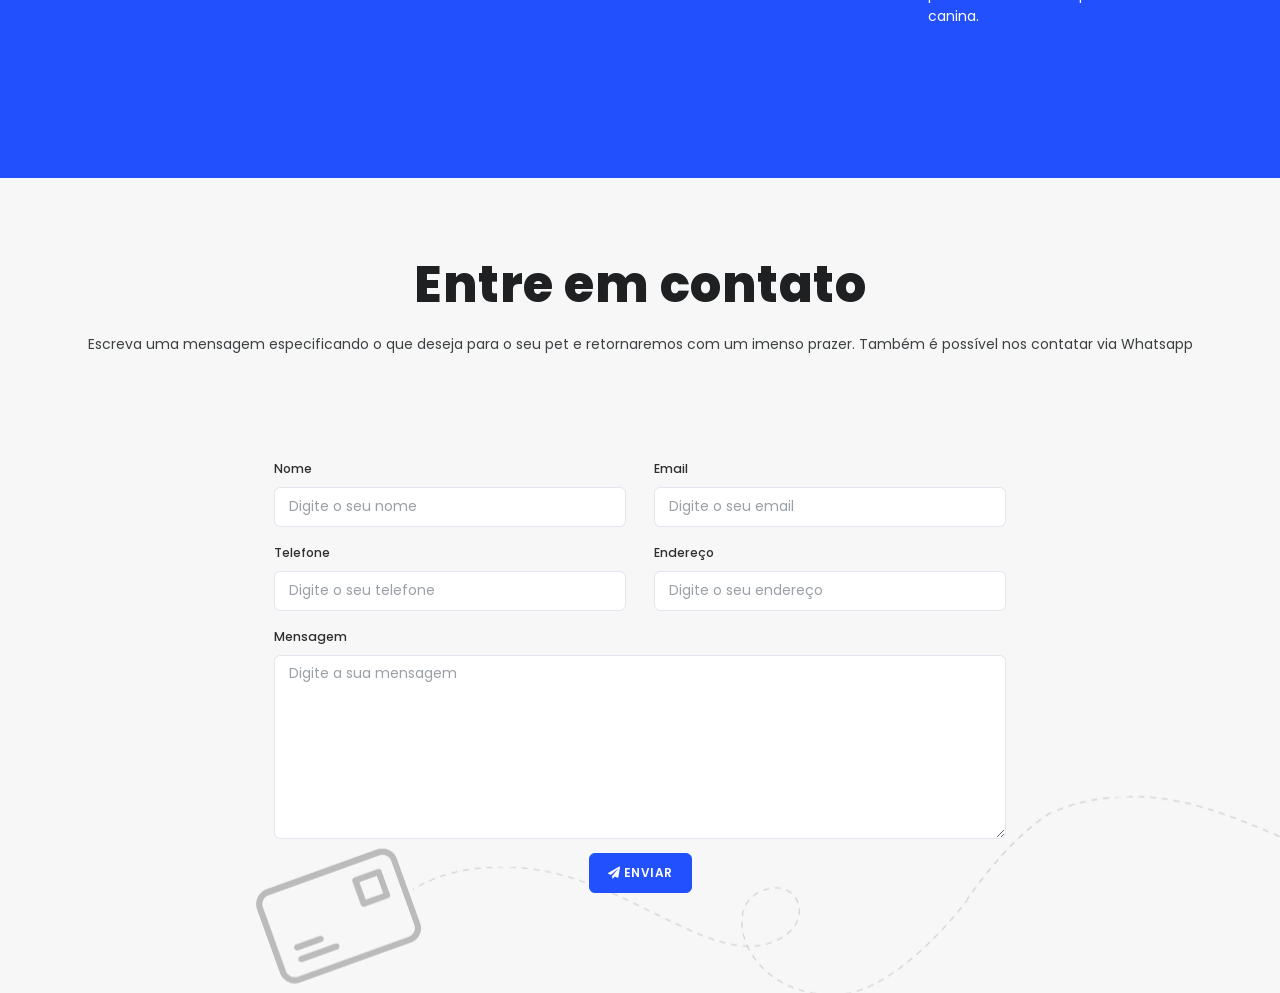
==== commit 43260944: "feat: phone fix" ====
--- a/index.html
+++ b/index.html
@@ -27,7 +27,7 @@
             <div class="row">
                 <div class="col-md-6">
                     <ul class="top-menu">
-                        <li><a href="https://api.whatsapp.com/send?phone=">Telefone: +55 (11) 99999-9999</a></li>
+                        <li><a href="https://api.whatsapp.com/send?phone=5511914214449">Telefone: +55 (11) 91421-4449</a></li>
                         <li><a href="#">Email: contato@adestrocaes.com.br</a></li>
                     </ul>
                 </div>
@@ -260,7 +260,7 @@
             </div>
         </section>
         <!-- end: GET IN TOUCH -->
-        <a href="https://api.whatsapp.com/send?phone=" class="whatsapp-fixed" target="_blank">
+        <a href="https://api.whatsapp.com/send?phone=5511914214449" class="whatsapp-fixed" target="_blank">
           <i class="fab fa-whatsapp whatsapp-icon"></i>
         </a>
       
